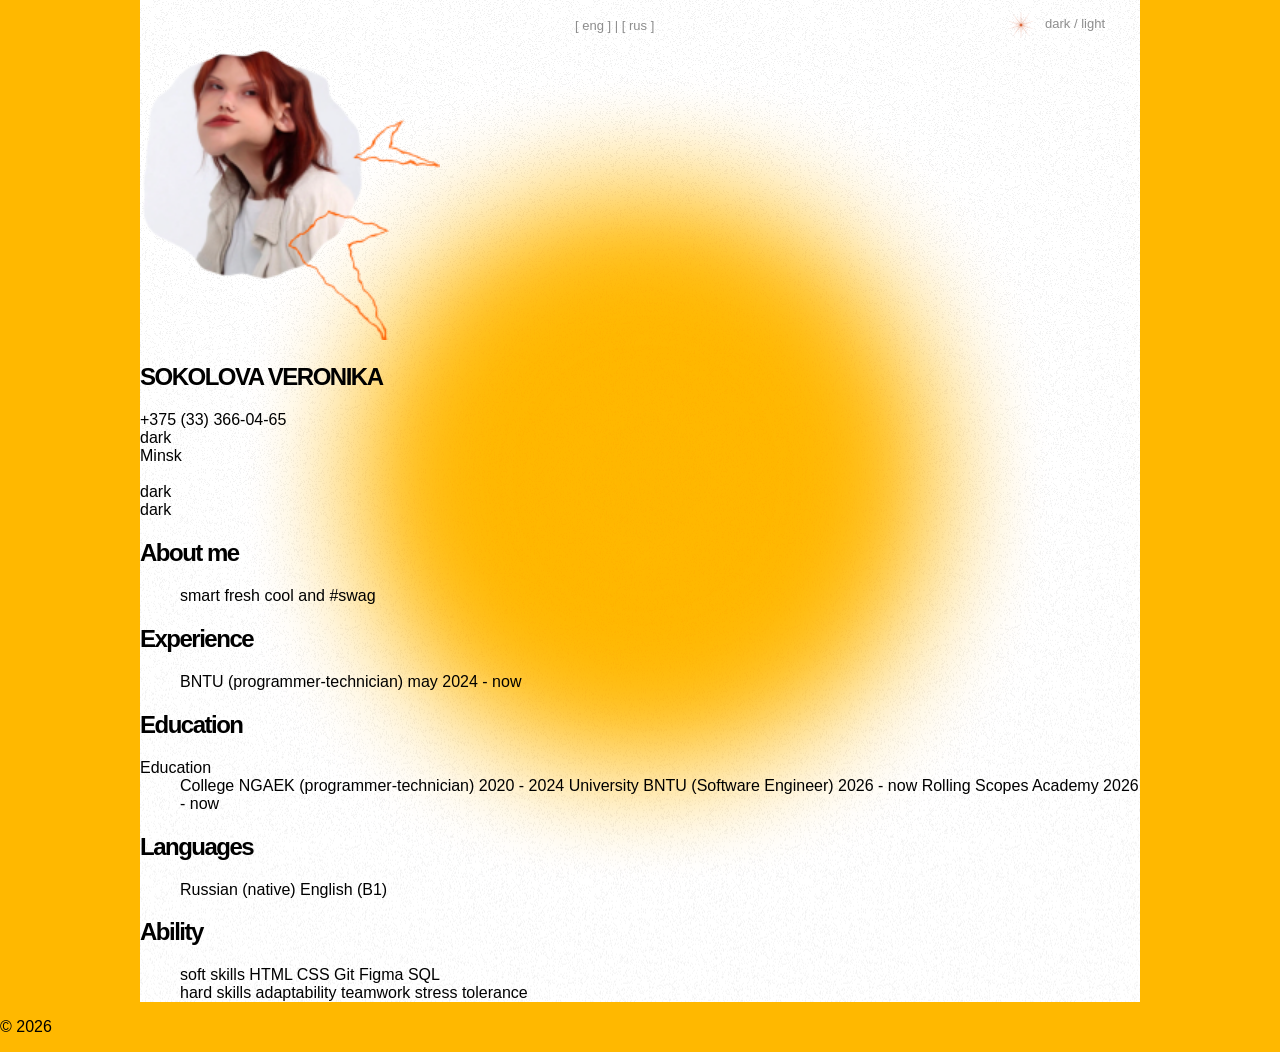
==== cv.html @ c8cad32a "init:create html, css files." ====
<!DOCTYPE html>
<html lang="en">
<head>
    <meta charset="UTF-8">
    <meta name="viewport" content="width=device-width, initial-scale=1.0">
    <link rel="icon" href="/img/icon.png" type="image/x-icon">
     <link rel="stylesheet" href="style.css">
    <title>CV</title>
</head>
<body>
    <main>
        <div class="back-photo">
        <header>
            <div class="header-languages">
                <a href="#1">[ eng ]</a> | <a href="#1">[ rus ]</a>
            </div>

            <div class="header-themes">
                <img src="img/icon.png" alt='dark-star' width="30px">
                <a href="#1">dark</a> / <a href="#1">light</a>
            </div>
        </header>

        <section class='cv-colums'>
            <div class='contacts'>
                <div class='photo-prof'>
                    <img src="img/avatar-cv.png" alt='avatar-profile'>
                </div>
                <div class='info'>
                    <h1>SOKOLOVA VERONIKA</h1>
                    <p>+375 (33) 366-04-65 <br>
                       <a href="#1">dark</a><br>
                       Minsk<br><br>
                       <a href="#1">dark</a><br>
                       <a href="#1">dark</a>
                    </p>
                </div>
            </div>

            <div class='info-table'>
                
                <div class="info-row">
                    <dt class="info-title"><h2>About me</h2></dt>
                        <dd class="info-desc">smart fresh cool and #swag</dd>
                </div>

                <div class="info-row">
                    <dt class="info-title"><h2>Experience</h2></dt>
                        <dd class="info-desc">BNTU (programmer-technician) may 2024 - now</dd>
                </div>

                <div class="info-row">
                    <dt class="info-title"><h2>Education</h2>Education</dt>
                        <dd class="info-desc">College NGAEK 
                            (programmer-technician)
                            2020 - 2024
                            
                            University BNTU
                            (Software Engineer)
                            2026 - now
                            
                            Rolling Scopes Academy
                            2026 - now</dd>
                </div>

                <div class="info-row">
                    <dt class="info-title"><h2>Languages</h2></dt>
                        <dd class="info-desc">Russian (native)
                            English (B1)</dd>
                </div>

                <div class="info-row">
                    <dt class="info-title"><h2>Ability</h2></dt>
                        <dd class="info-desc">soft skills 
                            HTML
                            CSS
                            Git
                            Figma
                            SQL
                        </dd>

                            <dd class="info-desc">hard skills
                                adaptability
                                teamwork
                                stress tolerance
                        </dd>
                </div>
            </div>
                
        </section>
        </div>
    </main>
    <footer>
            <p>© 2026</p>
        </footer>
</body>
</html>
---- style.css ----
body {
    background-color: #FFB800;
    margin: 0;
    padding: 0;

    font-family: sans-serif  ;
}


main{
    max-width: 1000px;
    background-color: white;
    height: auto;
    margin: 0 auto;

}
.back-photo{
    background-image: url('img/bb.png');
    background-repeat: no-repeat;
}

header{
    position: flex;
    top: 0;
    width: 60%;
    box-sizing: border-box;
    margin-left: auto; 
    
    display: flex;
    justify-content: space-between; 
    align-items: center;    
    padding: 10px 35px; 

    font-size: small;
    color: #8d8d8d;
}
header img {
    vertical-align: middle;
    margin-right: 5px;     
}

footer{

}


/*fonts*/
p{
    font-weight: 100;
}
h1,h2{
    font-weight: 900;
    letter-spacing: -1.5px;
    font-size: 1.5em;
}

.photo-prof img{
    width: 300px;
}
a{
    text-decoration: none;
    color: inherit;   
}
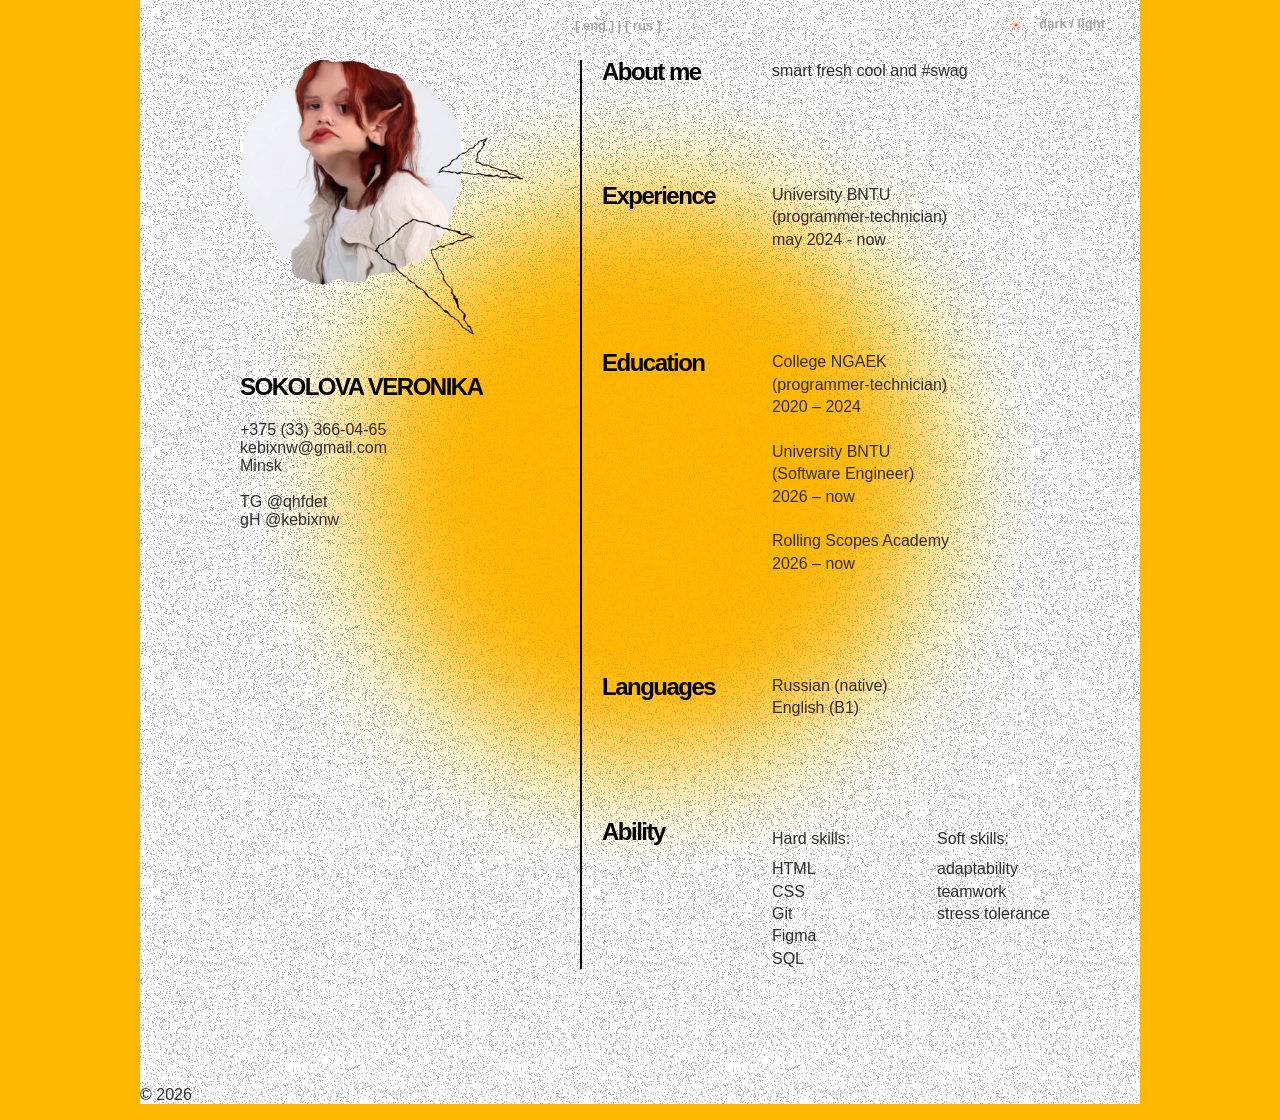
==== commit c9ac0118: "style: add visual code for clean site" ====
--- a/cv.html
+++ b/cv.html
@@ -21,77 +21,70 @@
             </div>
         </header>
 
-        <section class='cv-colums'>
-            <div class='contacts'>
-                <div class='photo-prof'>
-                    <img src="img/avatar-cv.png" alt='avatar-profile'>
-                </div>
-                <div class='info'>
-                    <h1>SOKOLOVA VERONIKA</h1>
-                    <p>+375 (33) 366-04-65 <br>
-                       <a href="#1">dark</a><br>
-                       Minsk<br><br>
-                       <a href="#1">dark</a><br>
-                       <a href="#1">dark</a>
-                    </p>
+       
+    <div class="cv-layout">
+     
+      <aside class="contacts">
+        <div class="photo-prof">
+          <img src="img/avatar-cv-light.png" alt="avatar-profile">
+        </div>
+        <div class="info">
+          <h1>SOKOLOVA VERONIKA</h1>
+          <p>+375 (33) 366-04-65<br>
+             <a href="#1">kebixnw@gmail.com</a><br>
+             Minsk<br><br>
+             TG <a href="#1">@qhfdet</a><br>
+             gH  <a href="#1">@kebixnw</a>
+          </p>
+        </div>
+      </aside>
+
+      <div class="divider"></div>
+     
+      <section class="info-table">
+            <div class="info-row">
+                <h2 class="info-title">About me</h2>
+                <p class="info-desc">smart fresh cool and #swag</p>
+            </div>
+
+            <div class="info-row">
+                <h2 class="info-title">Experience</h2>
+                <p class="info-desc"><a href="#1" class="info-desc">University BNTU</a><br><a href="#1">(programmer-technician)</a><br> may 2024 - now</p>
+            </div>
+
+            <div class="info-row">
+                <h2 class="info-title">Education</h2>
+                <p class="info-desc">
+                    <a href="#1">College NGAEK</a><br>(programmer-technician) <br>2020 – 2024<br><br>
+                    <a href="#1">University BNTU </a><br>(Software Engineer) <br>2026 – now<br><br>
+                    <a href="#1">Rolling Scopes Academy</a> <br>2026 – now
+                </p>
+            </div>
+
+            <div class="info-row">
+                <h2 class="info-title">Languages</h2>
+                <p class="info-desc">Russian (native)<br>English (B1)</p>
+            </div>
+
+            <div class="info-row">
+                <h2 class="info-title">Ability</h2>
+                <div class="info-desc skills">
+                    <div class="skills-col">
+                        <p>Hard skills:</p>
+                        <p>HTML<br>CSS<br>Git<br>Figma<br>SQL</p>
+                    </div>
+                    <div class="skills-col">
+                        <p>Soft skills:</p>
+                        <p>adaptability<br>teamwork<br>stress tolerance</p>
+                    </div>
                 </div>
             </div>
+     </section>
+     </div>
 
-            <div class='info-table'>
-                
-                <div class="info-row">
-                    <dt class="info-title"><h2>About me</h2></dt>
-                        <dd class="info-desc">smart fresh cool and #swag</dd>
-                </div>
-
-                <div class="info-row">
-                    <dt class="info-title"><h2>Experience</h2></dt>
-                        <dd class="info-desc">BNTU (programmer-technician) may 2024 - now</dd>
-                </div>
-
-                <div class="info-row">
-                    <dt class="info-title"><h2>Education</h2>Education</dt>
-                        <dd class="info-desc">College NGAEK 
-                            (programmer-technician)
-                            2020 - 2024
-                            
-                            University BNTU
-                            (Software Engineer)
-                            2026 - now
-                            
-                            Rolling Scopes Academy
-                            2026 - now</dd>
-                </div>
-
-                <div class="info-row">
-                    <dt class="info-title"><h2>Languages</h2></dt>
-                        <dd class="info-desc">Russian (native)
-                            English (B1)</dd>
-                </div>
-
-                <div class="info-row">
-                    <dt class="info-title"><h2>Ability</h2></dt>
-                        <dd class="info-desc">soft skills 
-                            HTML
-                            CSS
-                            Git
-                            Figma
-                            SQL
-                        </dd>
-
-                            <dd class="info-desc">hard skills
-                                adaptability
-                                teamwork
-                                stress tolerance
-                        </dd>
-                </div>
-            </div>
-                
-        </section>
-        </div>
-    </main>
-    <footer>
+     <footer>
             <p>© 2026</p>
-        </footer>
+    </footer>
+     </main>
 </body>
 </html>
--- a/style.css
+++ b/style.css
@@ -13,6 +13,7 @@
     height: auto;
     margin: 0 auto;
 
+
 }
 .back-photo{
     background-image: url('img/bb.png');
@@ -20,8 +21,6 @@
 }
 
 header{
-    position: flex;
-    top: 0;
     width: 60%;
     box-sizing: border-box;
     margin-left: auto; 
@@ -32,21 +31,50 @@
     padding: 10px 35px; 
 
     font-size: small;
-    color: #8d8d8d;
+    font-weight:bold;
+    color: #a7a5a4;
 }
 header img {
     vertical-align: middle;
     margin-right: 5px;     
 }
 
-footer{
+.cv-layout {
+  max-width: 80%;
+  margin: 0 auto;
+  margin-top: 10px;
 
+  display: grid;
+  grid-template-columns: 40% 2px 60%;
+  gap: 20px;
+  box-sizing: border-box;
+  align-items: start;   
 }
+
+.info-row {
+  display: grid;
+  grid-template-columns: 150px 1fr;   
+  gap: 20px;
+  align-items: start;   
+  margin-bottom: 100px;
+}
+.skills {
+  display: grid;
+  grid-template-columns: 1fr 1fr;
+  gap: 20px;
+}
+
+.skills-col p {
+  margin: 8px 0 0 0;
+}
+
+
 
 
 /*fonts*/
 p{
     font-weight: 100;
+    color: rgb(47, 47, 47);
 }
 h1,h2{
     font-weight: 900;
@@ -61,4 +89,19 @@
     text-decoration: none;
     color: inherit;   
 }
+           
+.info-title {
+  margin: 0;
+  line-height: 1;
+}
 
+.info-desc {
+  margin: 0;
+  line-height: 1.4;
+}
+.divider {
+  background: black;
+  width: 2px;
+  height: 90%;            
+}
+
